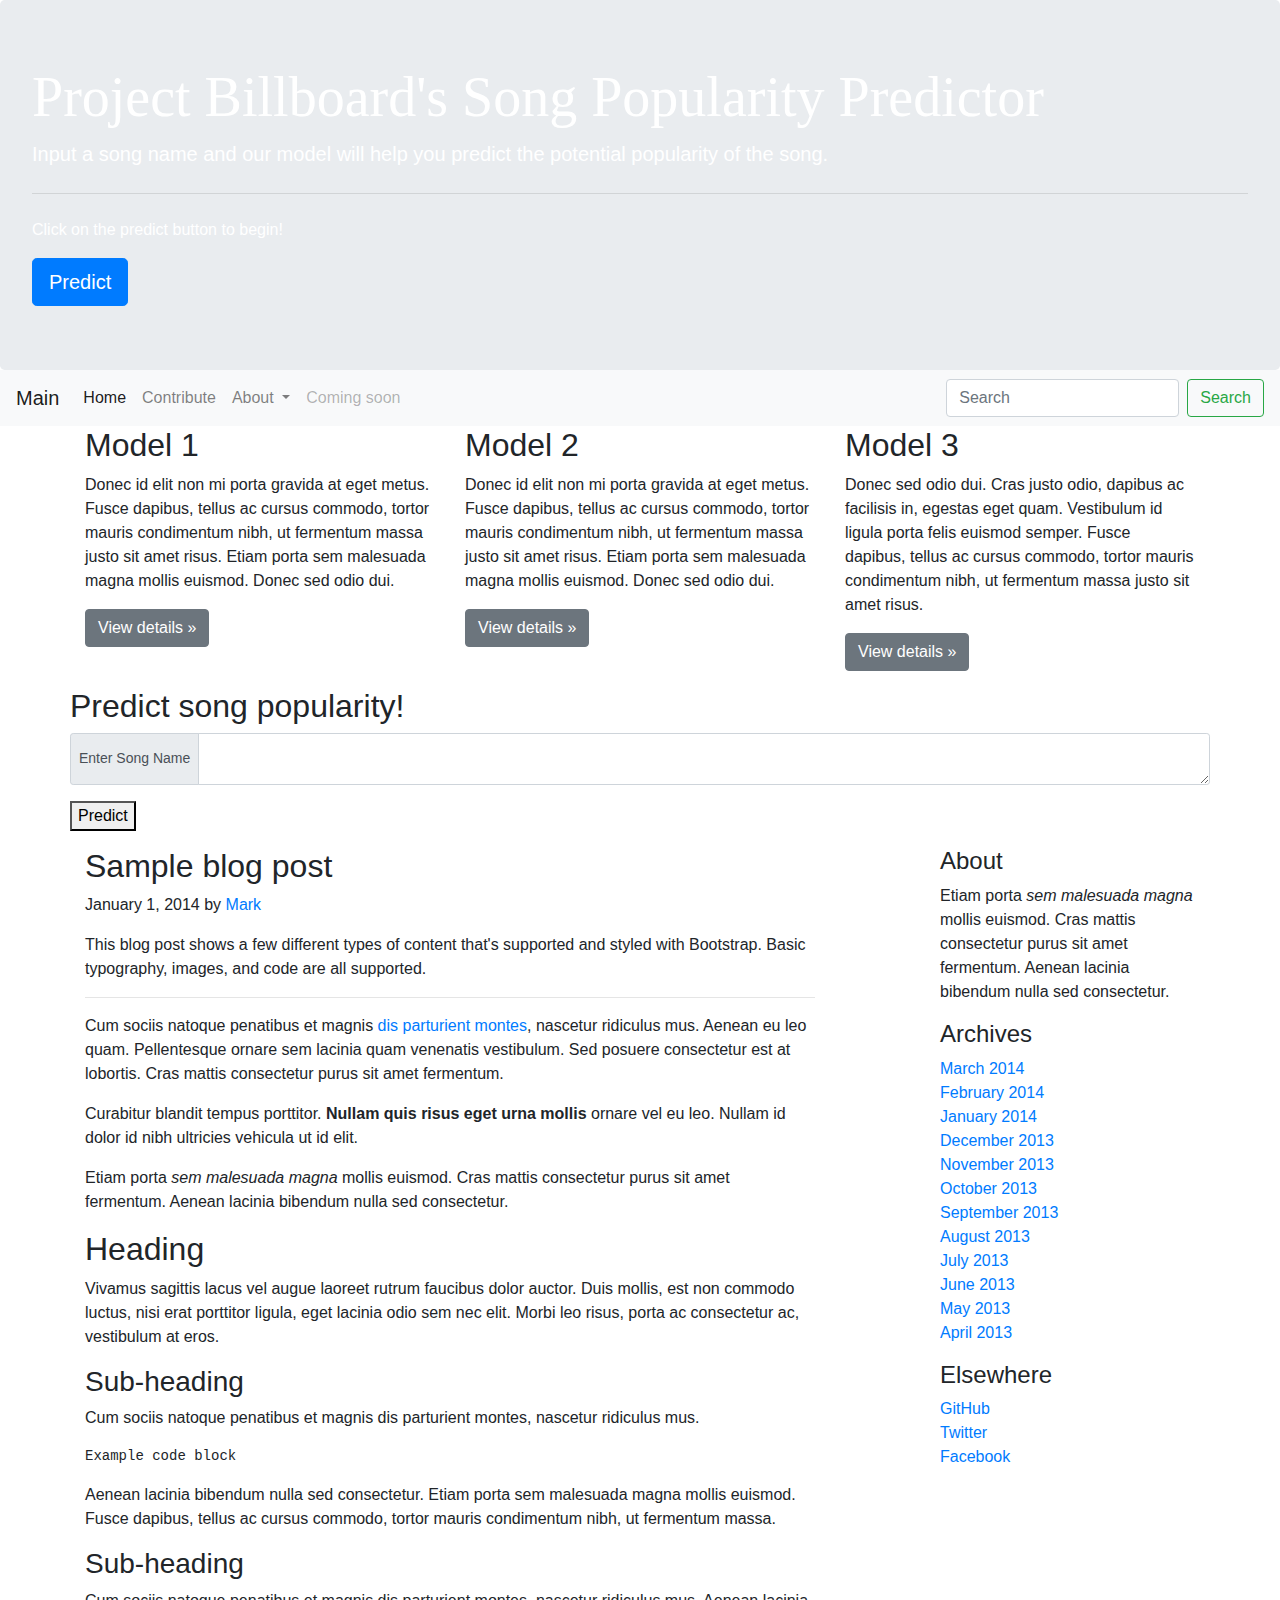
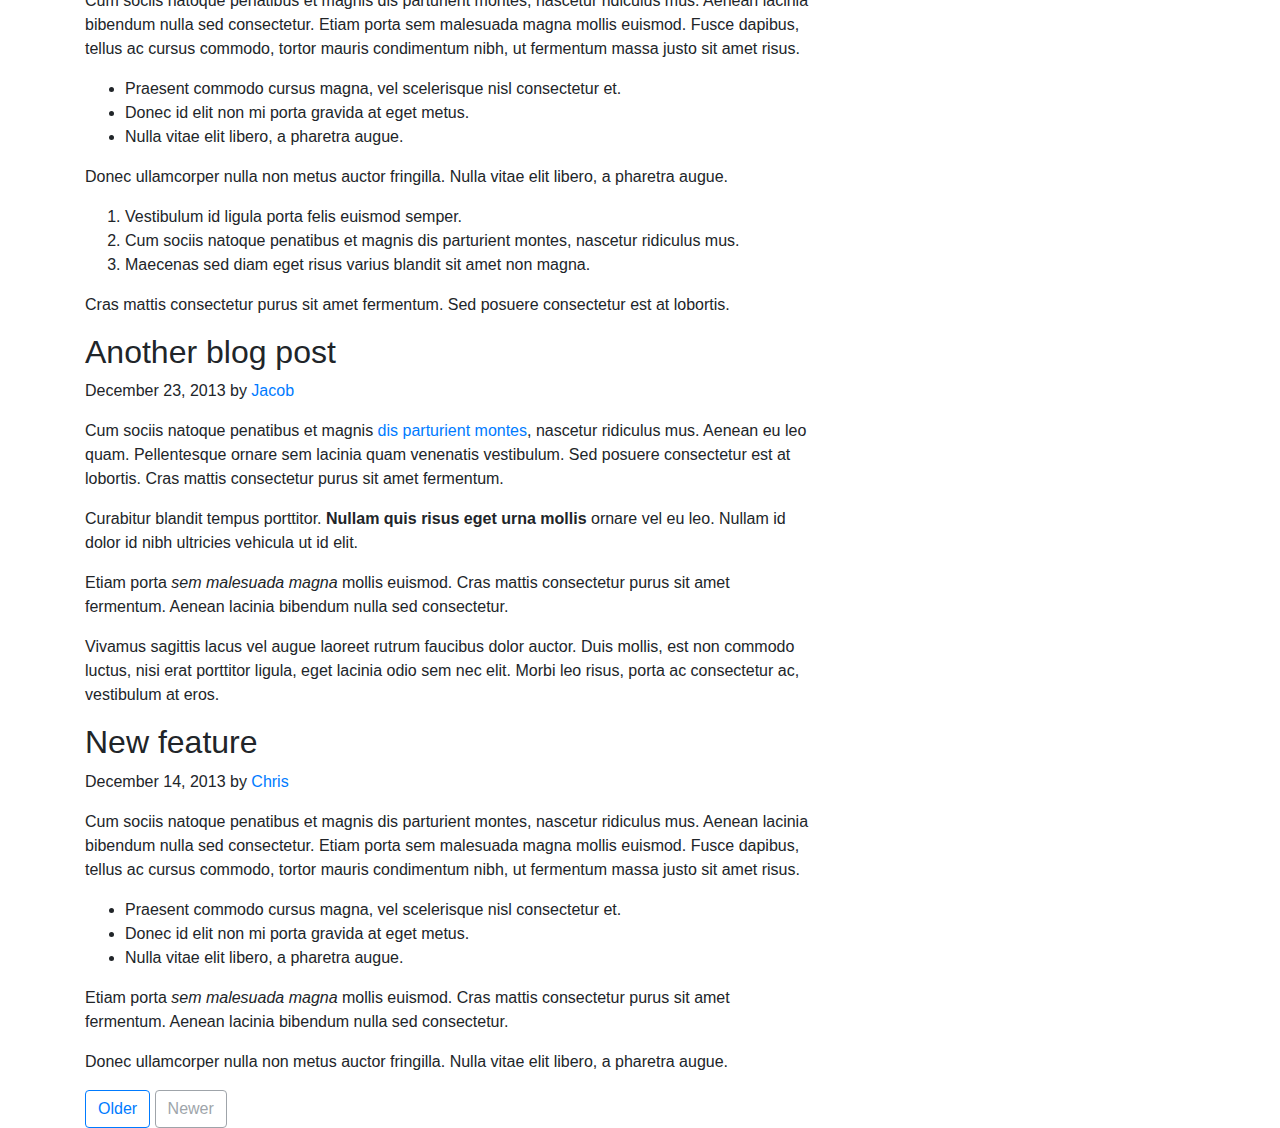
==== templates/test.html @ e5cd71fc "Moved test.html file." ====
<!DOCTYPE html>
<html>
<head>
  <title>Song Popularity Predictor</title>
  <link rel="stylesheet" href="https://stackpath.bootstrapcdn.com/bootstrap/4.3.1/css/bootstrap.min.css" integrity="sha384-ggOyR0iXCbMQv3Xipma34MD+dH/1fQ784/j6cY/iJTQUOhcWr7x9JvoRxT2MZw1T" crossorigin="anonymous">
  <script src="https://code.jquery.com/jquery-3.4.0.min.js" integrity="
  sha256-BJeo0qm959uMBGb65z40ejJYGSgR7REI4+CW1fNKwOg=" crossorigin="anonymous"></script>
  <script src="https://cdnjs.cloudflare.com/ajax/libs/popper.js/1.14.7/umd/popper.min.js" integrity="sha384-UO2eT0CpHqdSJQ6hJty5KVphtPhzWj9WO1clHTMGa3JDZwrnQq4sF86dIHNDz0W1" crossorigin="anonymous"></script>
  <script src="https://stackpath.bootstrapcdn.com/bootstrap/4.3.1/js/bootstrap.min.js" integrity="sha384-JjSmVgyd0p3pXB1rRibZUAYoIIy6OrQ6VrjIEaFf/nJGzIxFDsf4x0xIM+B07jRM" crossorigin="anonymous"></script>
  <script type="text/javascript">
    $(document).ready(function() {
      console.log('ready');

      $("#main_button").click(function(evt) {
        evt.preventDefault();
        console.log("main button is clicked");
        var songName = $('#text_box')[0].value;
        // get request
        $.ajax({
          // put your api endpoint here
          url: 'https://project-billboard-api.herokuapp.com/predict/'+songName,
          // function callback after success ajax request
          success: function(data) {
            console.log(data)

            document.getElementById("predict_result").innerHTML = "The probability of "+songName+" being a hit song is: "+data["popularity"];
            $('#text_box')[0].value = "";
            // $('#text_box')[0].value = JSON.stringify(data)
          },
        });

      });
    });

  </script>
</head>
<body>
  <div class="jumbotron", style="background-image:url(https://thumbs.gfycat.com/DeadlySplendidFlyinglemur-small.gif); background-size: cover; margin:0;">
    <h1 class="display-4" style="font-family:Comic Sans; color:white;">Project Billboard's Song Popularity Predictor</h1>
    <p class="lead" style="color:white;">Input a song name and our model will help you predict the potential popularity of the song.</p>
    <hr class="my-4">
    <p style="color:white;">Click on the predict button to begin!</p>
    <a class="btn btn-primary btn-lg" href="#predict_song_popularity" role="button">Predict</a>
  </div>
  <nav class="navbar navbar-expand-lg navbar-light bg-light">
  <a class="navbar-brand" href="#">Main</a>
  <button class="navbar-toggler" type="button" data-toggle="collapse" data-target="#navbarSupportedContent" aria-controls="navbarSupportedContent" aria-expanded="false" aria-label="Toggle navigation">
    <span class="navbar-toggler-icon"></span>
  </button>
    <div class="collapse navbar-collapse" id="navbarSupportedContent">
      <ul class="navbar-nav mr-auto">
        <li class="nav-item active">
          <a class="nav-link" href="#">Home <span class="sr-only">(current)</span></a>
        </li>
        <li class="nav-item">
          <a class="nav-link" href="#">Contribute</a>
        </li>
        <li class="nav-item dropdown">
          <a class="nav-link dropdown-toggle" href="#" id="navbarDropdown" role="button" data-toggle="dropdown" aria-haspopup="true" aria-expanded="false">
            About
          </a>
          <div class="dropdown-menu" aria-labelledby="navbarDropdown">
            <a class="dropdown-item" href="#">The Team</a>
            <a class="dropdown-item" href="#">The Project</a>
          </div>
        </li>
        <li class="nav-item">
          <a class="nav-link disabled" href="#">Coming soon</a>
        </li>
      </ul>
      <form class="form-inline my-2 my-lg-0">
        <input class="form-control mr-sm-2" type="search" placeholder="Search" aria-label="Search">
        <button class="btn btn-outline-success my-2 my-sm-0" type="submit">Search</button>
      </form>
    </div>
  </nav>
  <div class="container">
      <div class="row">
        <div class="col-md-4">
          <h2>Model 1</h2>
          <p>Donec id elit non mi porta gravida at eget metus. Fusce dapibus, tellus ac cursus commodo, tortor mauris condimentum nibh, ut fermentum massa justo sit amet risus. Etiam porta sem malesuada magna mollis euismod. Donec sed odio dui. </p>
          <p><a class="btn btn-secondary" href="./model1" role="button">View details &raquo;</a></p>
        </div>
        <div class="col-md-4">
          <h2>Model 2</h2>
          <p>Donec id elit non mi porta gravida at eget metus. Fusce dapibus, tellus ac cursus commodo, tortor mauris condimentum nibh, ut fermentum massa justo sit amet risus. Etiam porta sem malesuada magna mollis euismod. Donec sed odio dui. </p>
          <p><a class="btn btn-secondary" href="./model2" role="button">View details &raquo;</a></p>
       </div>
        <div class="col-md-4">
          <h2>Model 3</h2>
          <p>Donec sed odio dui. Cras justo odio, dapibus ac facilisis in, egestas eget quam. Vestibulum id ligula porta felis euismod semper. Fusce dapibus, tellus ac cursus commodo, tortor mauris condimentum nibh, ut fermentum massa justo sit amet risus.</p>
          <p><a class="btn btn-secondary" href="./model3" role="button">View details &raquo;</a></p>
        </div>
    </div>
  </div>
  <div class="container">
    <div class="row">
      <h2 id="predict_song_popularity">Predict song popularity!</h2>
      <div class="input-group input-group-sm mb-3">
        <div class="input-group-prepend">
        <span class="input-group-text" id="inputGroup-sizing-sm">Enter Song Name</span>
        </div>
        <textarea class="form-control", id="text_box" aria-label="Enter Song Name"></textarea>
      </div>
      <button id="main_button">Predict</button>
    </div>
    <p id="predict_result" style="color:blue;"></p>
  </div>
  <div class="container">

      <div class="row">

        <div class="col-sm-8 blog-main">

          <div class="blog-post">
            <h2 class="blog-post-title">Sample blog post</h2>
            <p class="blog-post-meta">January 1, 2014 by <a href="#">Mark</a></p>

            <p>This blog post shows a few different types of content that's supported and styled with Bootstrap. Basic typography, images, and code are all supported.</p>
            <hr>
            <p>Cum sociis natoque penatibus et magnis <a href="#">dis parturient montes</a>, nascetur ridiculus mus. Aenean eu leo quam. Pellentesque ornare sem lacinia quam venenatis vestibulum. Sed posuere consectetur est at lobortis. Cras mattis consectetur purus sit amet fermentum.</p>
            <blockquote>
              <p>Curabitur blandit tempus porttitor. <strong>Nullam quis risus eget urna mollis</strong> ornare vel eu leo. Nullam id dolor id nibh ultricies vehicula ut id elit.</p>
            </blockquote>
            <p>Etiam porta <em>sem malesuada magna</em> mollis euismod. Cras mattis consectetur purus sit amet fermentum. Aenean lacinia bibendum nulla sed consectetur.</p>
            <h2>Heading</h2>
            <p>Vivamus sagittis lacus vel augue laoreet rutrum faucibus dolor auctor. Duis mollis, est non commodo luctus, nisi erat porttitor ligula, eget lacinia odio sem nec elit. Morbi leo risus, porta ac consectetur ac, vestibulum at eros.</p>
            <h3>Sub-heading</h3>
            <p>Cum sociis natoque penatibus et magnis dis parturient montes, nascetur ridiculus mus.</p>
            <pre><code>Example code block</code></pre>
            <p>Aenean lacinia bibendum nulla sed consectetur. Etiam porta sem malesuada magna mollis euismod. Fusce dapibus, tellus ac cursus commodo, tortor mauris condimentum nibh, ut fermentum massa.</p>
            <h3>Sub-heading</h3>
            <p>Cum sociis natoque penatibus et magnis dis parturient montes, nascetur ridiculus mus. Aenean lacinia bibendum nulla sed consectetur. Etiam porta sem malesuada magna mollis euismod. Fusce dapibus, tellus ac cursus commodo, tortor mauris condimentum nibh, ut fermentum massa justo sit amet risus.</p>
            <ul>
              <li>Praesent commodo cursus magna, vel scelerisque nisl consectetur et.</li>
              <li>Donec id elit non mi porta gravida at eget metus.</li>
              <li>Nulla vitae elit libero, a pharetra augue.</li>
            </ul>
            <p>Donec ullamcorper nulla non metus auctor fringilla. Nulla vitae elit libero, a pharetra augue.</p>
            <ol>
              <li>Vestibulum id ligula porta felis euismod semper.</li>
              <li>Cum sociis natoque penatibus et magnis dis parturient montes, nascetur ridiculus mus.</li>
              <li>Maecenas sed diam eget risus varius blandit sit amet non magna.</li>
            </ol>
            <p>Cras mattis consectetur purus sit amet fermentum. Sed posuere consectetur est at lobortis.</p>
          </div><!-- /.blog-post -->

          <div class="blog-post">
            <h2 class="blog-post-title">Another blog post</h2>
            <p class="blog-post-meta">December 23, 2013 by <a href="#">Jacob</a></p>

            <p>Cum sociis natoque penatibus et magnis <a href="#">dis parturient montes</a>, nascetur ridiculus mus. Aenean eu leo quam. Pellentesque ornare sem lacinia quam venenatis vestibulum. Sed posuere consectetur est at lobortis. Cras mattis consectetur purus sit amet fermentum.</p>
            <blockquote>
              <p>Curabitur blandit tempus porttitor. <strong>Nullam quis risus eget urna mollis</strong> ornare vel eu leo. Nullam id dolor id nibh ultricies vehicula ut id elit.</p>
            </blockquote>
            <p>Etiam porta <em>sem malesuada magna</em> mollis euismod. Cras mattis consectetur purus sit amet fermentum. Aenean lacinia bibendum nulla sed consectetur.</p>
            <p>Vivamus sagittis lacus vel augue laoreet rutrum faucibus dolor auctor. Duis mollis, est non commodo luctus, nisi erat porttitor ligula, eget lacinia odio sem nec elit. Morbi leo risus, porta ac consectetur ac, vestibulum at eros.</p>
          </div><!-- /.blog-post -->

          <div class="blog-post">
            <h2 class="blog-post-title">New feature</h2>
            <p class="blog-post-meta">December 14, 2013 by <a href="#">Chris</a></p>

            <p>Cum sociis natoque penatibus et magnis dis parturient montes, nascetur ridiculus mus. Aenean lacinia bibendum nulla sed consectetur. Etiam porta sem malesuada magna mollis euismod. Fusce dapibus, tellus ac cursus commodo, tortor mauris condimentum nibh, ut fermentum massa justo sit amet risus.</p>
            <ul>
              <li>Praesent commodo cursus magna, vel scelerisque nisl consectetur et.</li>
              <li>Donec id elit non mi porta gravida at eget metus.</li>
              <li>Nulla vitae elit libero, a pharetra augue.</li>
            </ul>
            <p>Etiam porta <em>sem malesuada magna</em> mollis euismod. Cras mattis consectetur purus sit amet fermentum. Aenean lacinia bibendum nulla sed consectetur.</p>
            <p>Donec ullamcorper nulla non metus auctor fringilla. Nulla vitae elit libero, a pharetra augue.</p>
          </div><!-- /.blog-post -->

          <nav class="blog-pagination">
            <a class="btn btn-outline-primary" href="#">Older</a>
            <a class="btn btn-outline-secondary disabled" href="#">Newer</a>
          </nav>

        </div><!-- /.blog-main -->

        <div class="col-sm-3 offset-sm-1 blog-sidebar">
          <div class="sidebar-module sidebar-module-inset">
            <h4>About</h4>
            <p>Etiam porta <em>sem malesuada magna</em> mollis euismod. Cras mattis consectetur purus sit amet fermentum. Aenean lacinia bibendum nulla sed consectetur.</p>
          </div>
          <div class="sidebar-module">
            <h4>Archives</h4>
            <ol class="list-unstyled">
              <li><a href="#">March 2014</a></li>
              <li><a href="#">February 2014</a></li>
              <li><a href="#">January 2014</a></li>
              <li><a href="#">December 2013</a></li>
              <li><a href="#">November 2013</a></li>
              <li><a href="#">October 2013</a></li>
              <li><a href="#">September 2013</a></li>
              <li><a href="#">August 2013</a></li>
              <li><a href="#">July 2013</a></li>
              <li><a href="#">June 2013</a></li>
              <li><a href="#">May 2013</a></li>
              <li><a href="#">April 2013</a></li>
            </ol>
          </div>
          <div class="sidebar-module">
            <h4>Elsewhere</h4>
            <ol class="list-unstyled">
              <li><a href="#">GitHub</a></li>
              <li><a href="#">Twitter</a></li>
              <li><a href="#">Facebook</a></li>
            </ol>
          </div>
        </div><!-- /.blog-sidebar -->

      </div><!-- /.row -->

    </div><!-- /.container -->
</body>
</html>
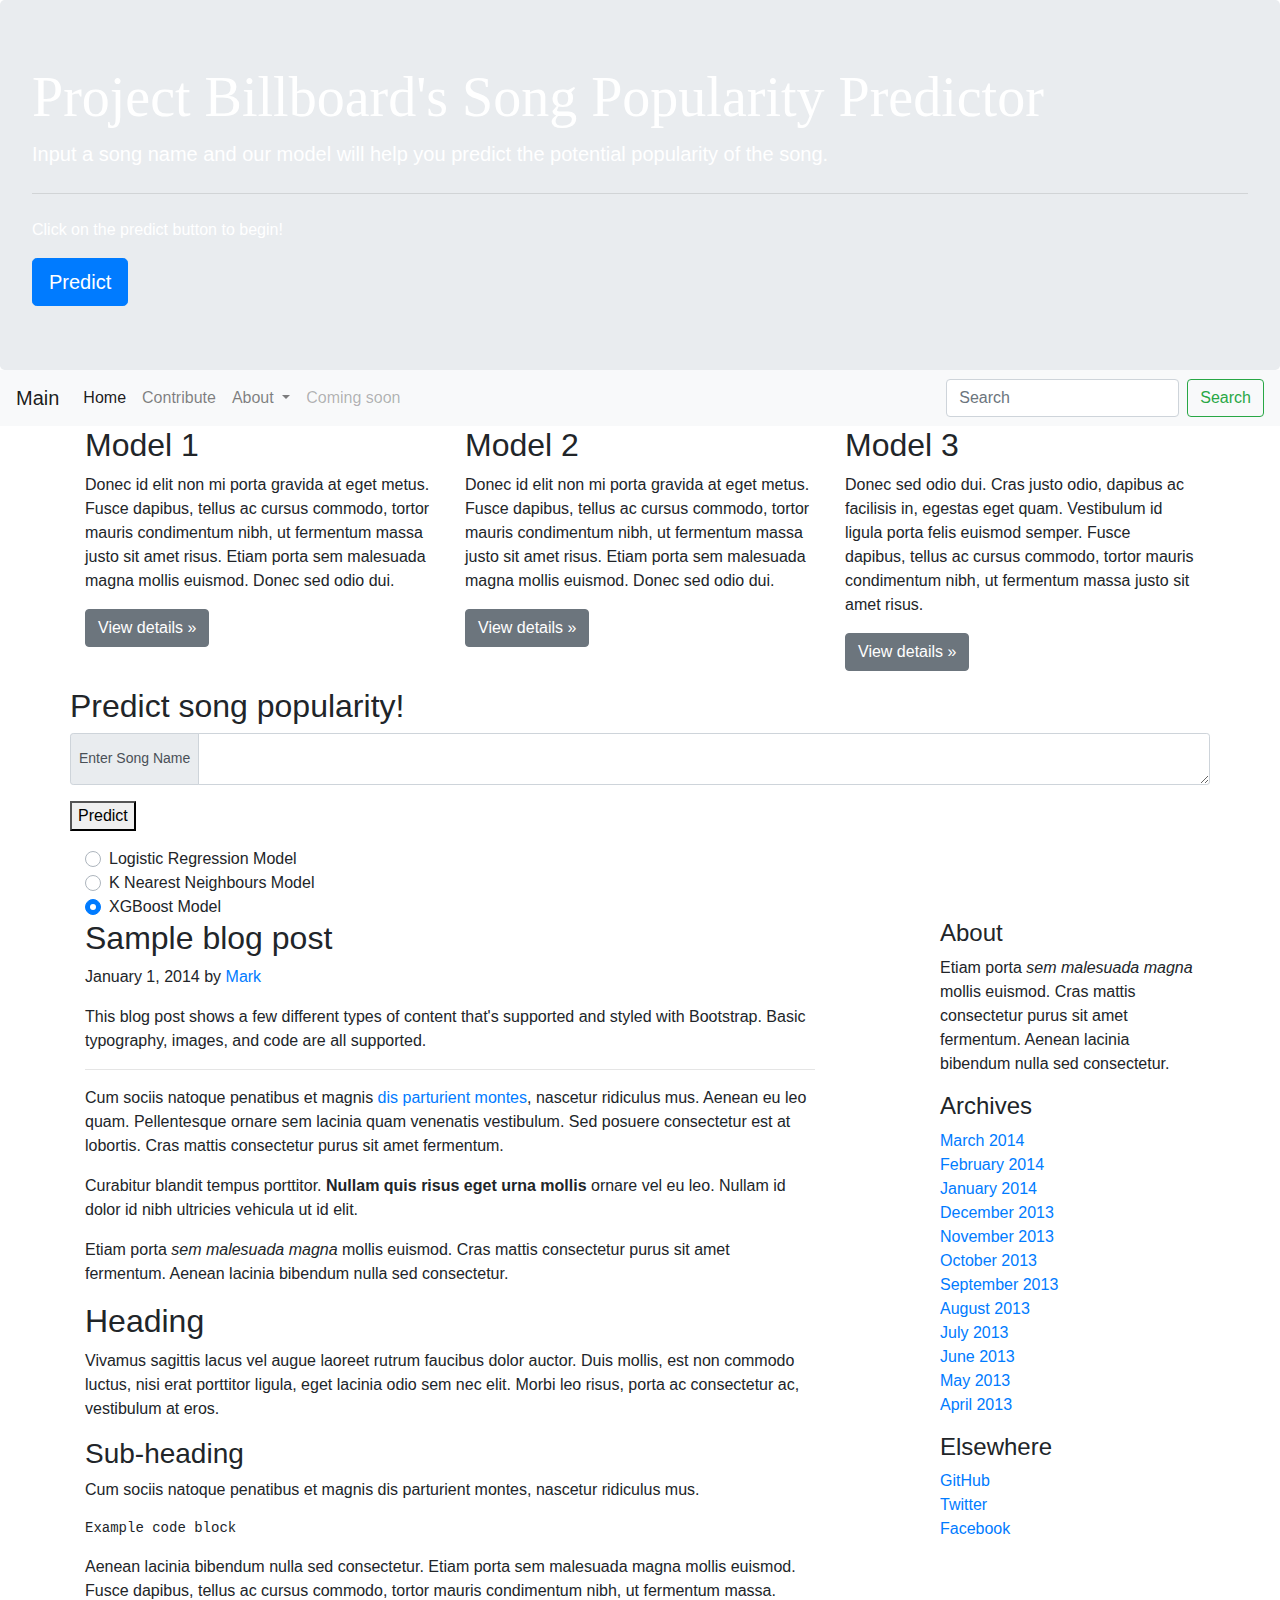
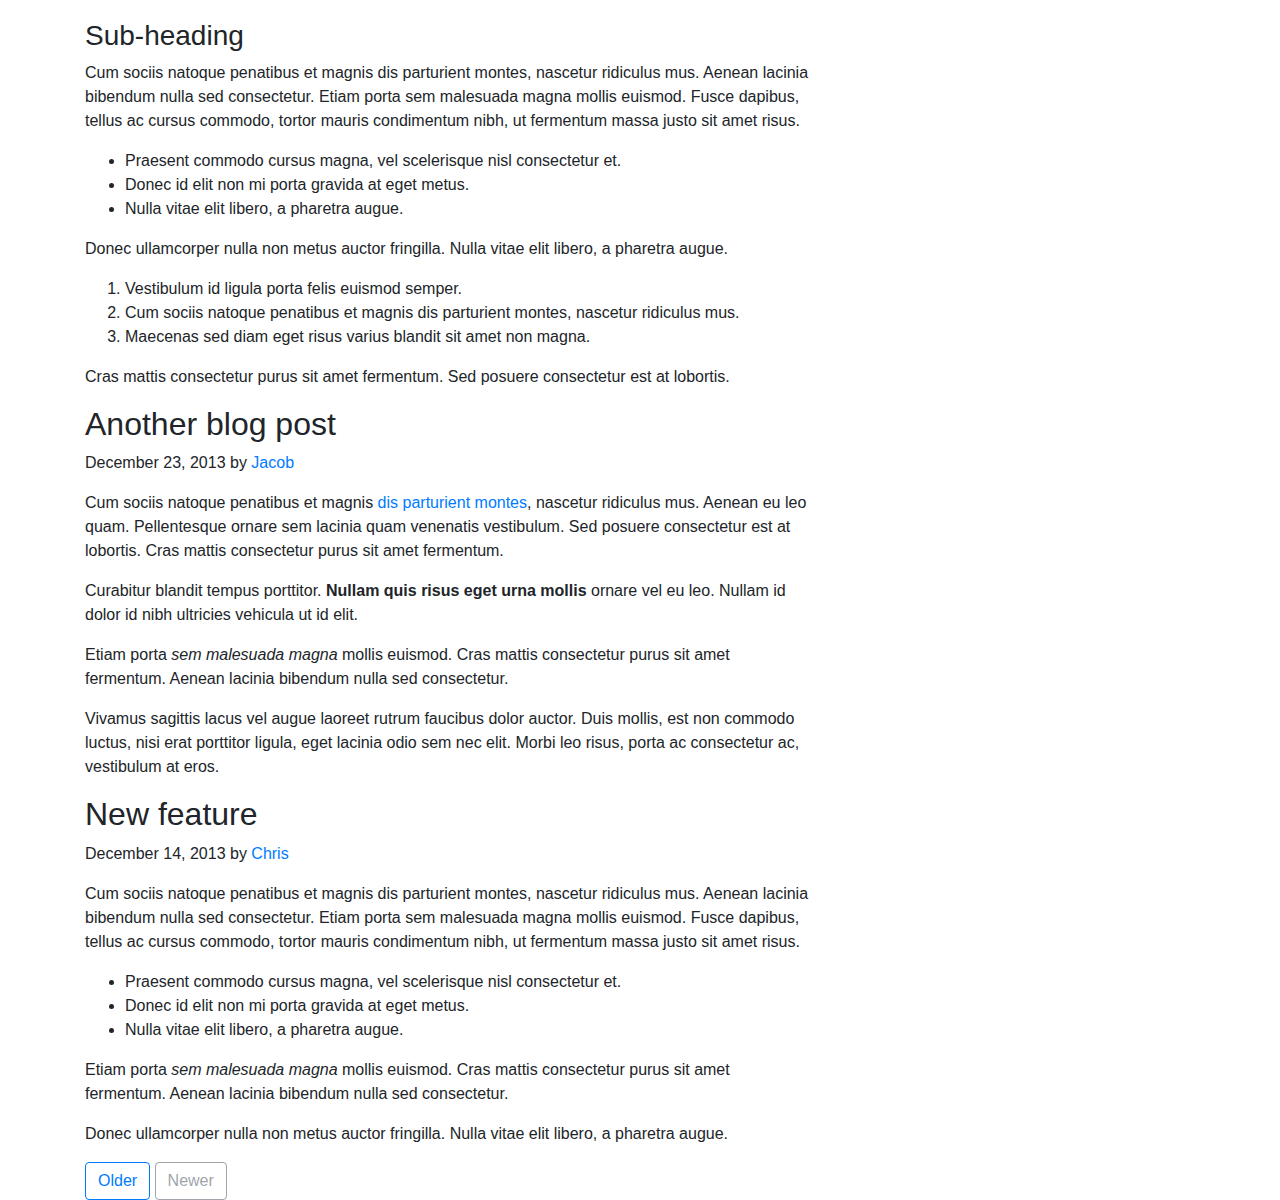
==== commit 627f5b0e: "Updated to include options for choosing model for prediction." ====
--- a/templates/test.html
+++ b/templates/test.html
@@ -15,10 +15,11 @@
         evt.preventDefault();
         console.log("main button is clicked");
         var songName = $('#text_box')[0].value;
+        var model = document.querySelector('input[name="model_selection"]:checked').value;
         // get request
         $.ajax({
           // put your api endpoint here
-          url: 'https://project-billboard-api.herokuapp.com/predict/'+songName,
+          url: 'https://project-billboard-api.herokuapp.com/predict/'+songName+'/'+model,
           // function callback after success ajax request
           success: function(data) {
             console.log(data)
@@ -107,6 +108,23 @@
     <p id="predict_result" style="color:blue;"></p>
   </div>
   <div class="container">
+  <!-- Group of default radios - logistic regression -->
+  <div class="custom-control custom-radio">
+    <input type="radio" class="custom-control-input" id="logistic_regression_model" name="model_selection" value="logistic_regression">
+    <label class="custom-control-label" for="logistic_regression_model">Logistic Regression Model</label>
+  </div>
+
+  <!-- Group of default radios - k nearest neighbours -->
+  <div class="custom-control custom-radio">
+    <input type="radio" class="custom-control-input" id="knn_model" name="model_selection" value="knn">
+    <label class="custom-control-label" for="knn_model">K Nearest Neighbours Model</label>
+  </div>
+
+  <!-- Group of default radios - xgboost -->
+  <div class="custom-control custom-radio">
+    <input type="radio" class="custom-control-input" id="xgboost_model" name="model_selection" value="xgboost" checked>
+    <label class="custom-control-label" for="xgboost_model">XGBoost Model</label>
+  </div>
 
       <div class="row">
 
